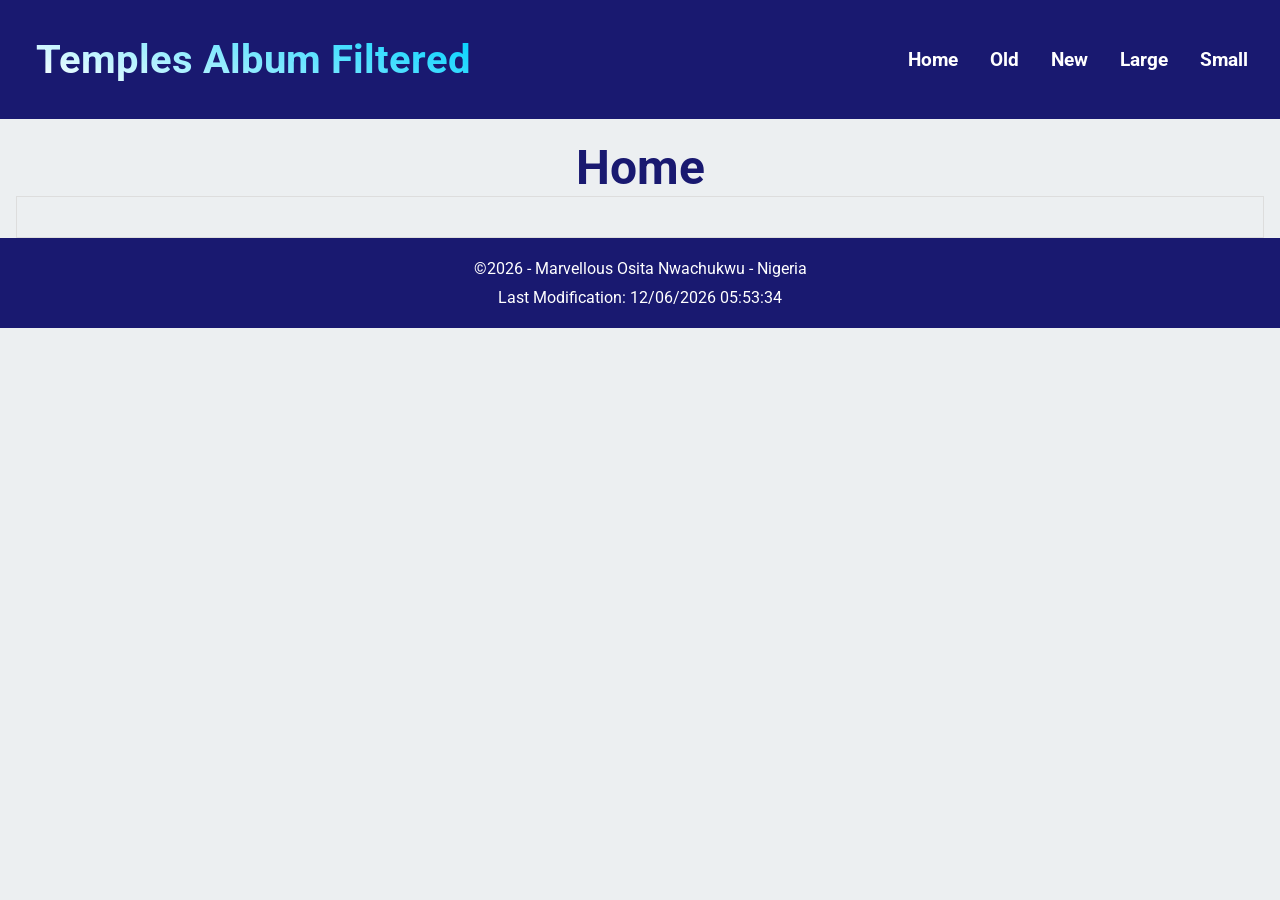
==== filtered-temple.html @ da400f6c "update" ====
<!DOCTYPE html>
<html lang="en">

<head>
    <meta charset="UTF-8">
    <meta name="viewport" content="width=device-width, initial-scale=1.0">
    <title>Temples Album Filtered</title>
    <meta name="description"
        content="temple images thats going to follow frontend standards and accessibility on differnt device widths. Its going to be filtered to show different temples based eihther size or location.">
    <meta name="author" content="Marvellous Nwachukwu">

    <link rel="preconnect" href="https://fonts.googleapis.com">
    <link rel="preconnect" href="https://fonts.gstatic.com" crossorigin>

    <link href="https://fonts.googleapis.com/css2?family=Roboto&display=swap" rel="stylesheet">

    <link rel="stylesheet" href="styles/filtered-temples.css">
    <script src="scripts/filtered-temples.js" defer></script>
</head>

<body>
    <header>
        <nav>
            <div class="brand">Temples Album Filtered</div>

            <button id="menu"></button>
            <ul class="navigation">
                <li><a href="#">Home</a></li>
                <li><a href="#" id ="old">Old</a></li>
                <li><a href="#">New</a></li>
                <li><a href="#">Large</a></li>
                <li><a href="#">Small</a></li>
            </ul>
        </nav>
    </header>

    <main>
        <h1>Home</h1>
        <div id="temple-grid">
        </div>
    </main>

    <footer>
        <p>&copy;<span id="currentyear"></span> - Marvellous Osita Nwachukwu - Nigeria</p>
        <p><span id="lastModified"></span></p>
    </footer>

</body>

</html>
---- styles/filtered-temples.css ----
* {
    margin: 0;
    padding: 0;
    box-sizing: border-box;
}

body {
    background-color: #eceff1;
    font-family: Roboto, sans-serif;
}

header {
    background-color: #191970;
    color: white;
    padding: 1rem;
}

nav {
    display: flex;
    flex-wrap: wrap;
    justify-content: space-between;
    align-items: center;
    margin: 0 auto;
}

.brand {
    font-size: 1.5rem;
    font-weight: bold;
    margin: 10px;
    background: linear-gradient(200deg, #00d2ff, #ffffff);
    -webkit-background-clip: text;
    background-clip: text;
    -webkit-text-fill-color: transparent;
    color: transparent;
}

h1 {
    text-align: center;
    margin-top: 20px;
    font-size: 3rem;
    font-weight: bold;
    color: #191970;
}

#menu {
    background: none;
    border: none;
    color: white;
    font-size: 2rem;
    cursor: pointer;
    padding: 0.5rem;
    display: block;
    margin-right: 10px;
}

#menu::before {
    content: "☰";
}

#menu.open::before {
    content: "←";
}

.navigation {
    display: none;
    list-style: none;
    background-color: #191970;
    width: 100%;
    margin: 1rem 0 0 0;
    padding: 0;
}

.navigation.open {
    display: flex;
    flex-direction: column;
    gap: 5px;
    
}

.navigation li a {
    display: block;
    padding: 0.75rem 1rem;
    color: white;
    text-decoration: none;
    text-align: center;
    font-size: 1.2rem;
    font-weight: bold;
    border-bottom: 1px solid rgba(255, 255, 255, 0.1);
}

.navigation a:hover {
    background-color: #eceff1;
    color: #191970;
    text-decoration: none;
    border-radius: 5px;
}


main {
    max-width: 1300px;
    margin: 0 auto;
    padding: 0 1rem;
}


#temple-grid {
    display: grid;
    grid-template-columns: 1fr;
    gap: 25px;
    padding: 20px;
    box-sizing: border-box;
    border: #ddd solid 1px;
}

.img {
    background-color: white;
    border: 1px solid #ddd;
    padding: 15px;
    border-radius: 10px;
    display: flex;
    flex-direction: column;
    gap: 8px;
    box-shadow: 0 2px 5px rgba(0, 0, 0, 0.5);
    transition: transform 0.3s ease, box-shadow 0.3s ease;
}

.img h3 {
    margin-bottom: 1px;
    color: #191970;
}

.img img {
    width: 100%;
    height: 250px;
    display: block;
    object-fit: cover;
    border-radius: 5px;
    margin-top: 15px;
  
}

.img:hover {
    box-shadow: 0 8px 16px rgba(0, 0, 0, 0.15);
    transform: translateY(-8px);

}
footer {
    background-color: #191970;
    color: white;
    text-align: center;
    padding: 1rem;
}

footer p {
    font-size: 1rem;
    padding: 5px;
}

@media (min-width: 600px) {
    #temple-grid {
        grid-template-columns: 1fr 1fr ;
    }
    
}
@media (min-width: 950px) {
    #menu {
        display: none;
    }

    .navigation {
        display: flex;
        flex-direction: row;
        position: static;
        background-color: transparent;
        width: auto;
        margin: 0;
        gap: 0;
    }
    .brand {
        margin: 20px;
        font-size: 2.5rem;
    }
    .navigation li a {
        padding: 0 1rem;
        border-bottom: none;
    }


    #temple-grid {
        grid-template-columns: 1fr 1fr 1fr;
    }
}
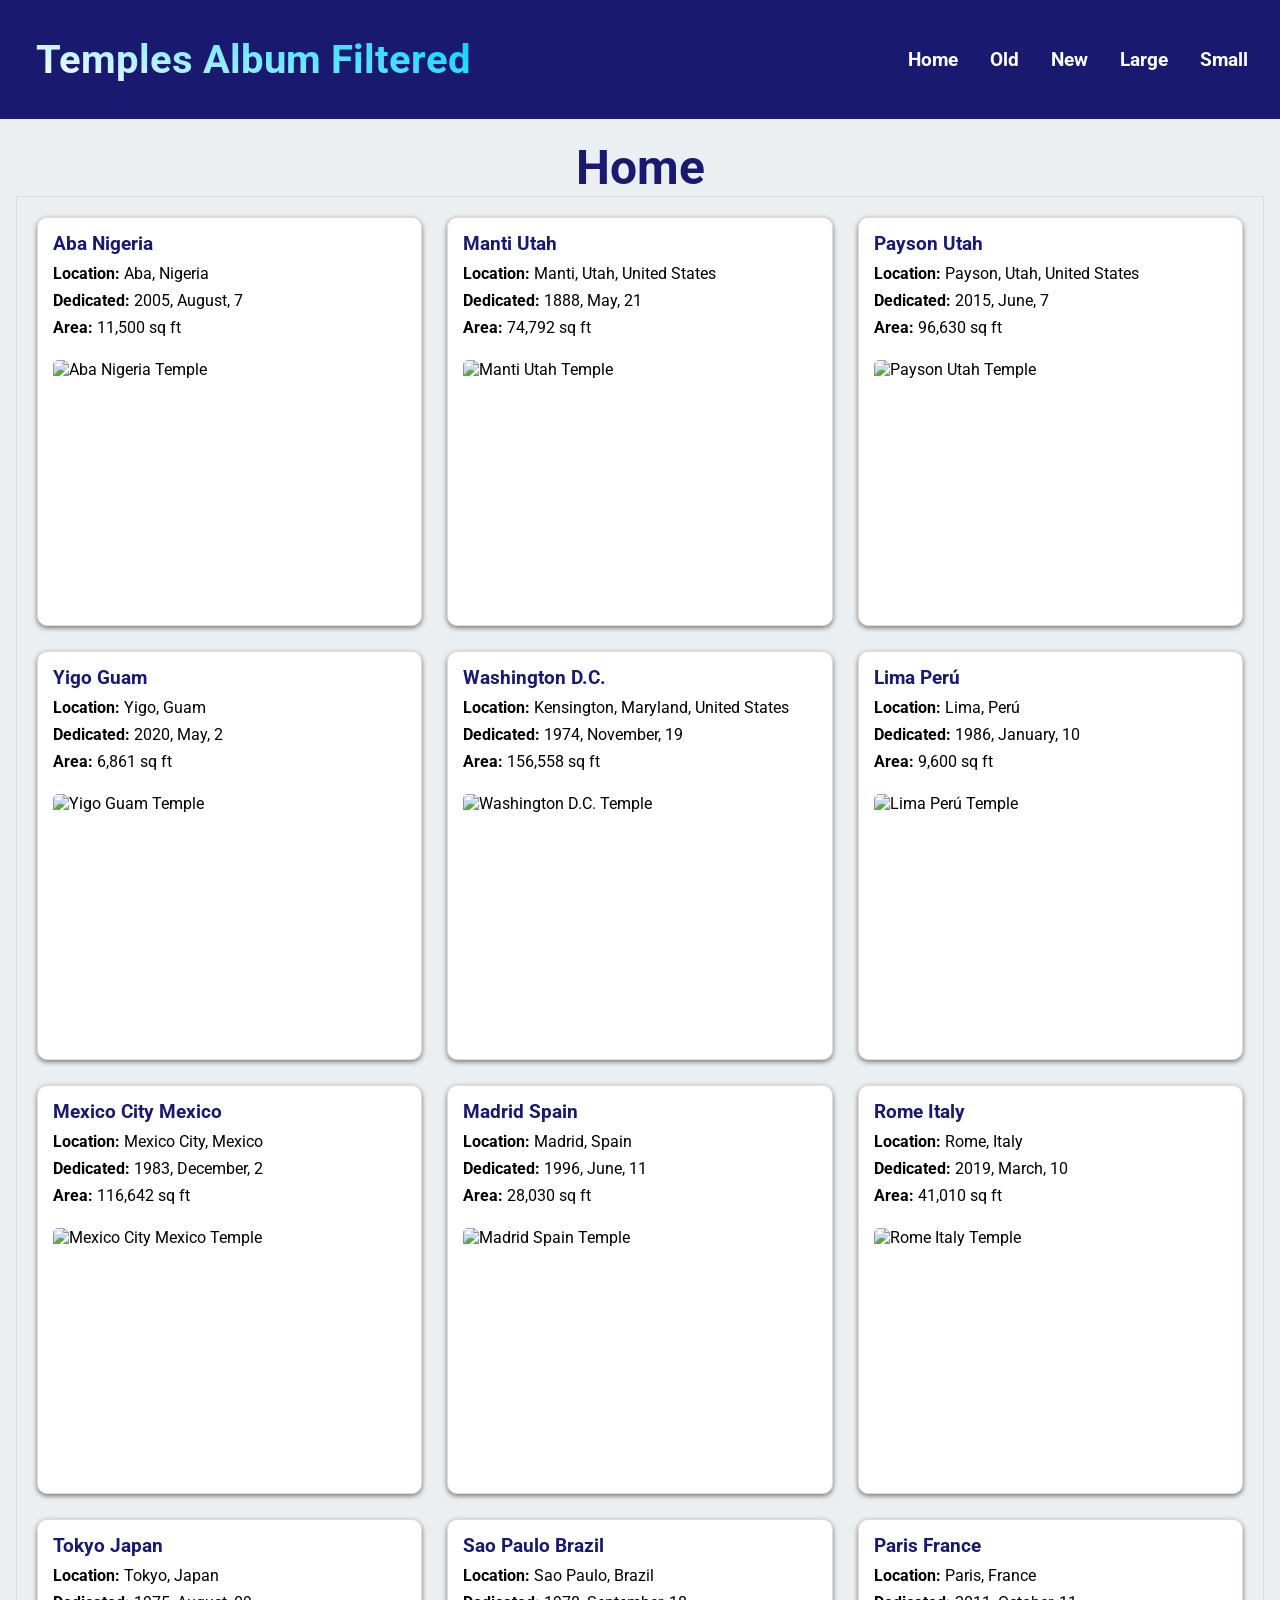
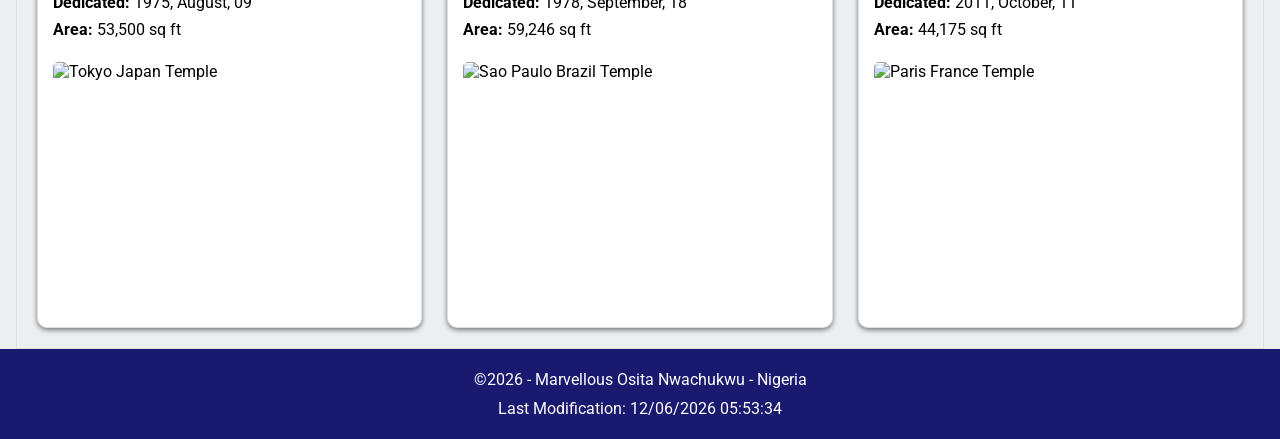
==== commit fa0e8ce8: "done" ====
--- a/filtered-temple.html
+++ b/filtered-temple.html
@@ -6,7 +6,7 @@
     <meta name="viewport" content="width=device-width, initial-scale=1.0">
     <title>Temples Album Filtered</title>
     <meta name="description"
-        content="temple images thats going to follow frontend standards and accessibility on differnt device widths. Its going to be filtered to show different temples based eihther size or location.">
+        content="This project features responsive temple images that adhere to modern frontend standards and web accessibility across various device widths. It includes dynamic navigation filters to display specific temples based on historical dedication dates or structural size measurements, complete with native lazy loading and clean semantic HTML markup for optimal performance. ">
     <meta name="author" content="Marvellous Nwachukwu">
 
     <link rel="preconnect" href="https://fonts.googleapis.com">
@@ -26,7 +26,7 @@
             <button id="menu"></button>
             <ul class="navigation">
                 <li><a href="#">Home</a></li>
-                <li><a href="#" id ="old">Old</a></li>
+                <li><a href="#">Old</a></li>
                 <li><a href="#">New</a></li>
                 <li><a href="#">Large</a></li>
                 <li><a href="#">Small</a></li>
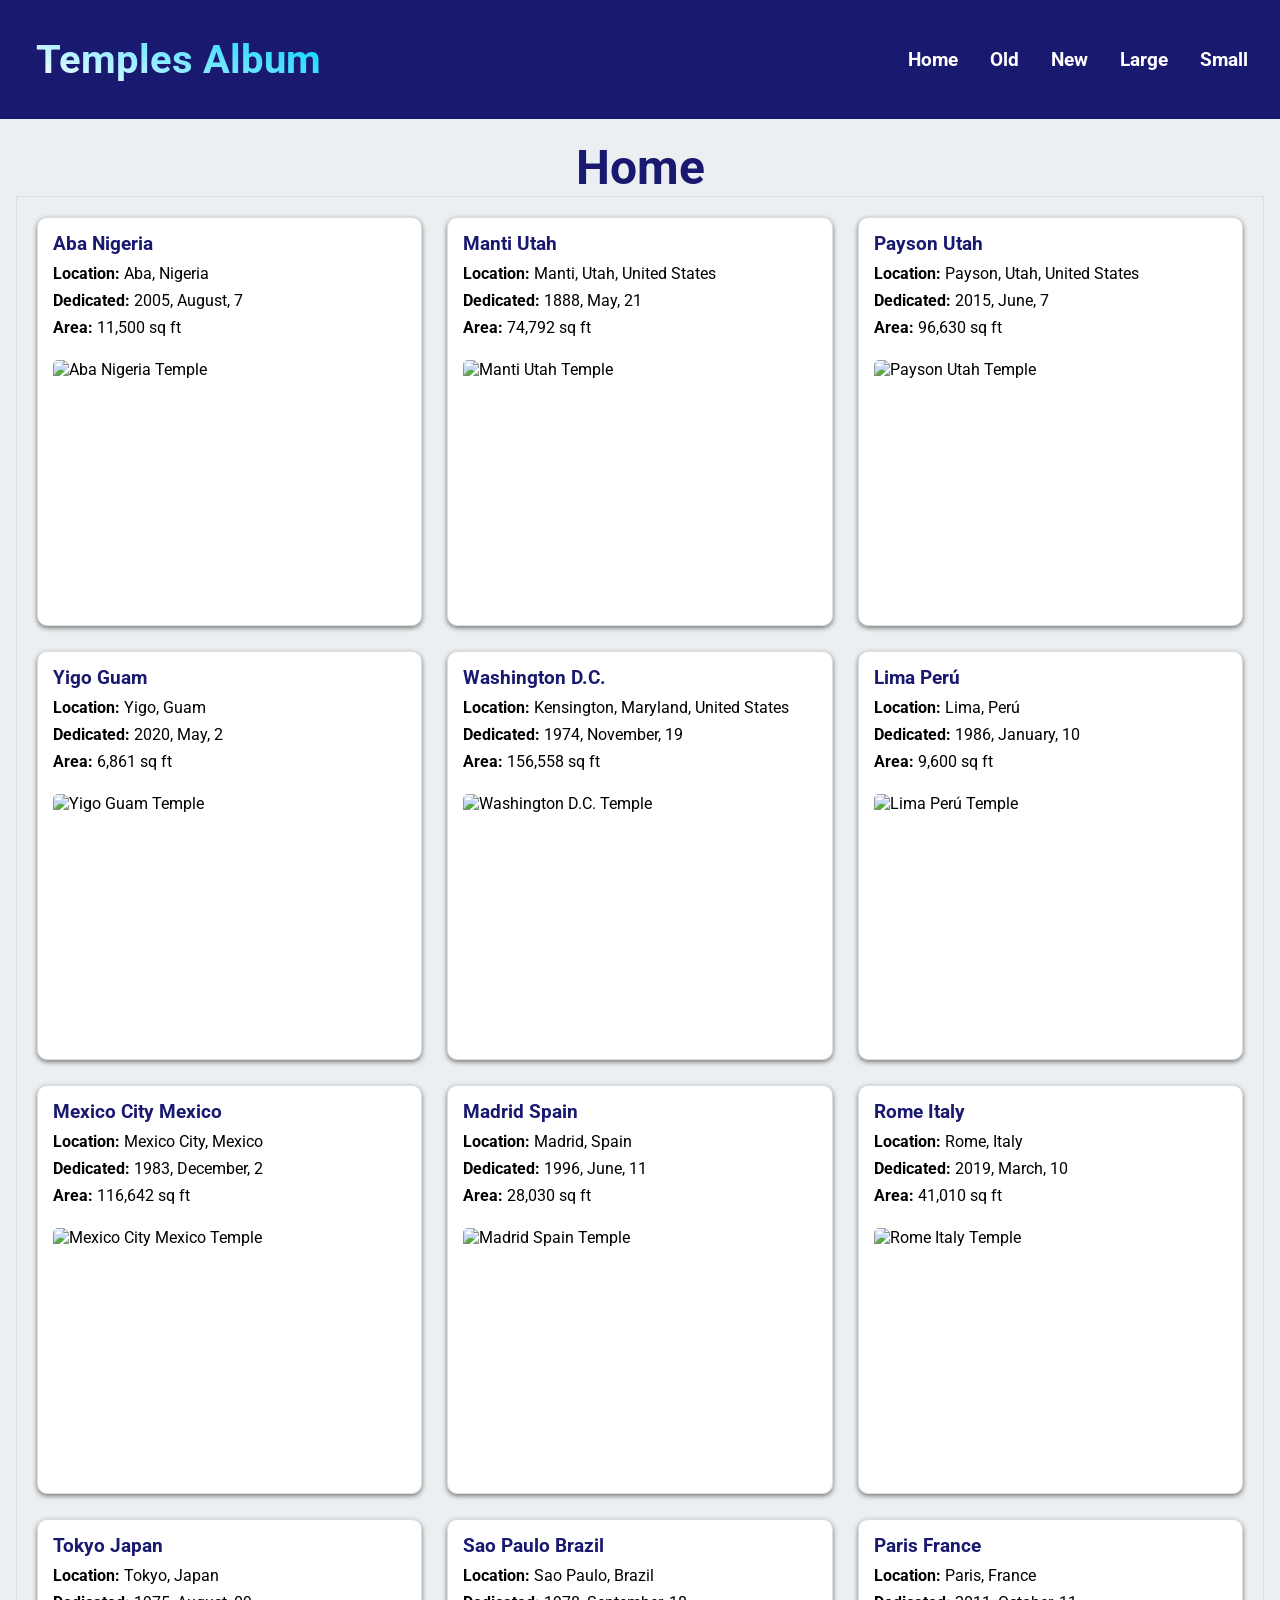
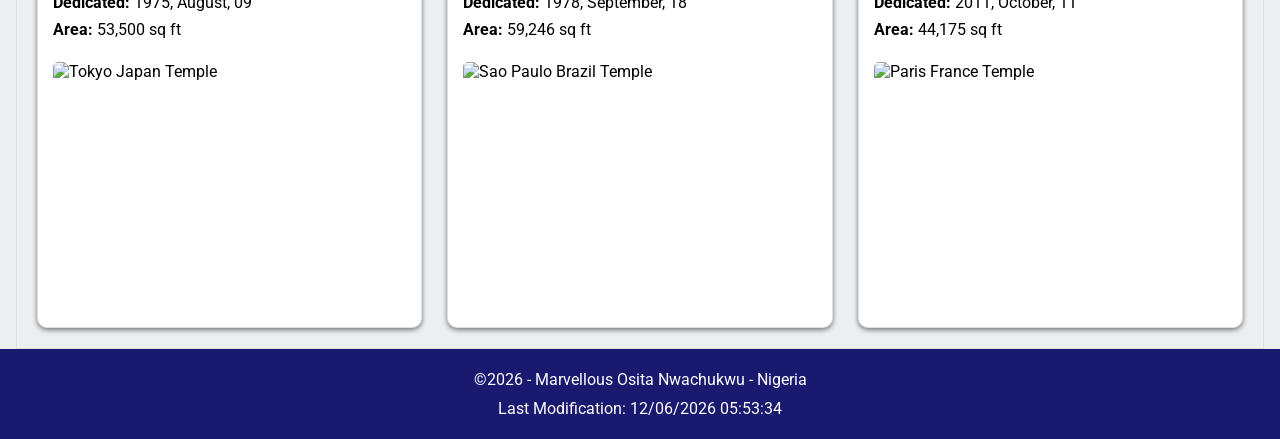
==== commit 888af883: "donee" ====
--- a/filtered-temple.html
+++ b/filtered-temple.html
@@ -21,7 +21,7 @@
 <body>
     <header>
         <nav>
-            <div class="brand">Temples Album Filtered</div>
+            <div class="brand">Temples Album</div>
 
             <button id="menu"></button>
             <ul class="navigation">
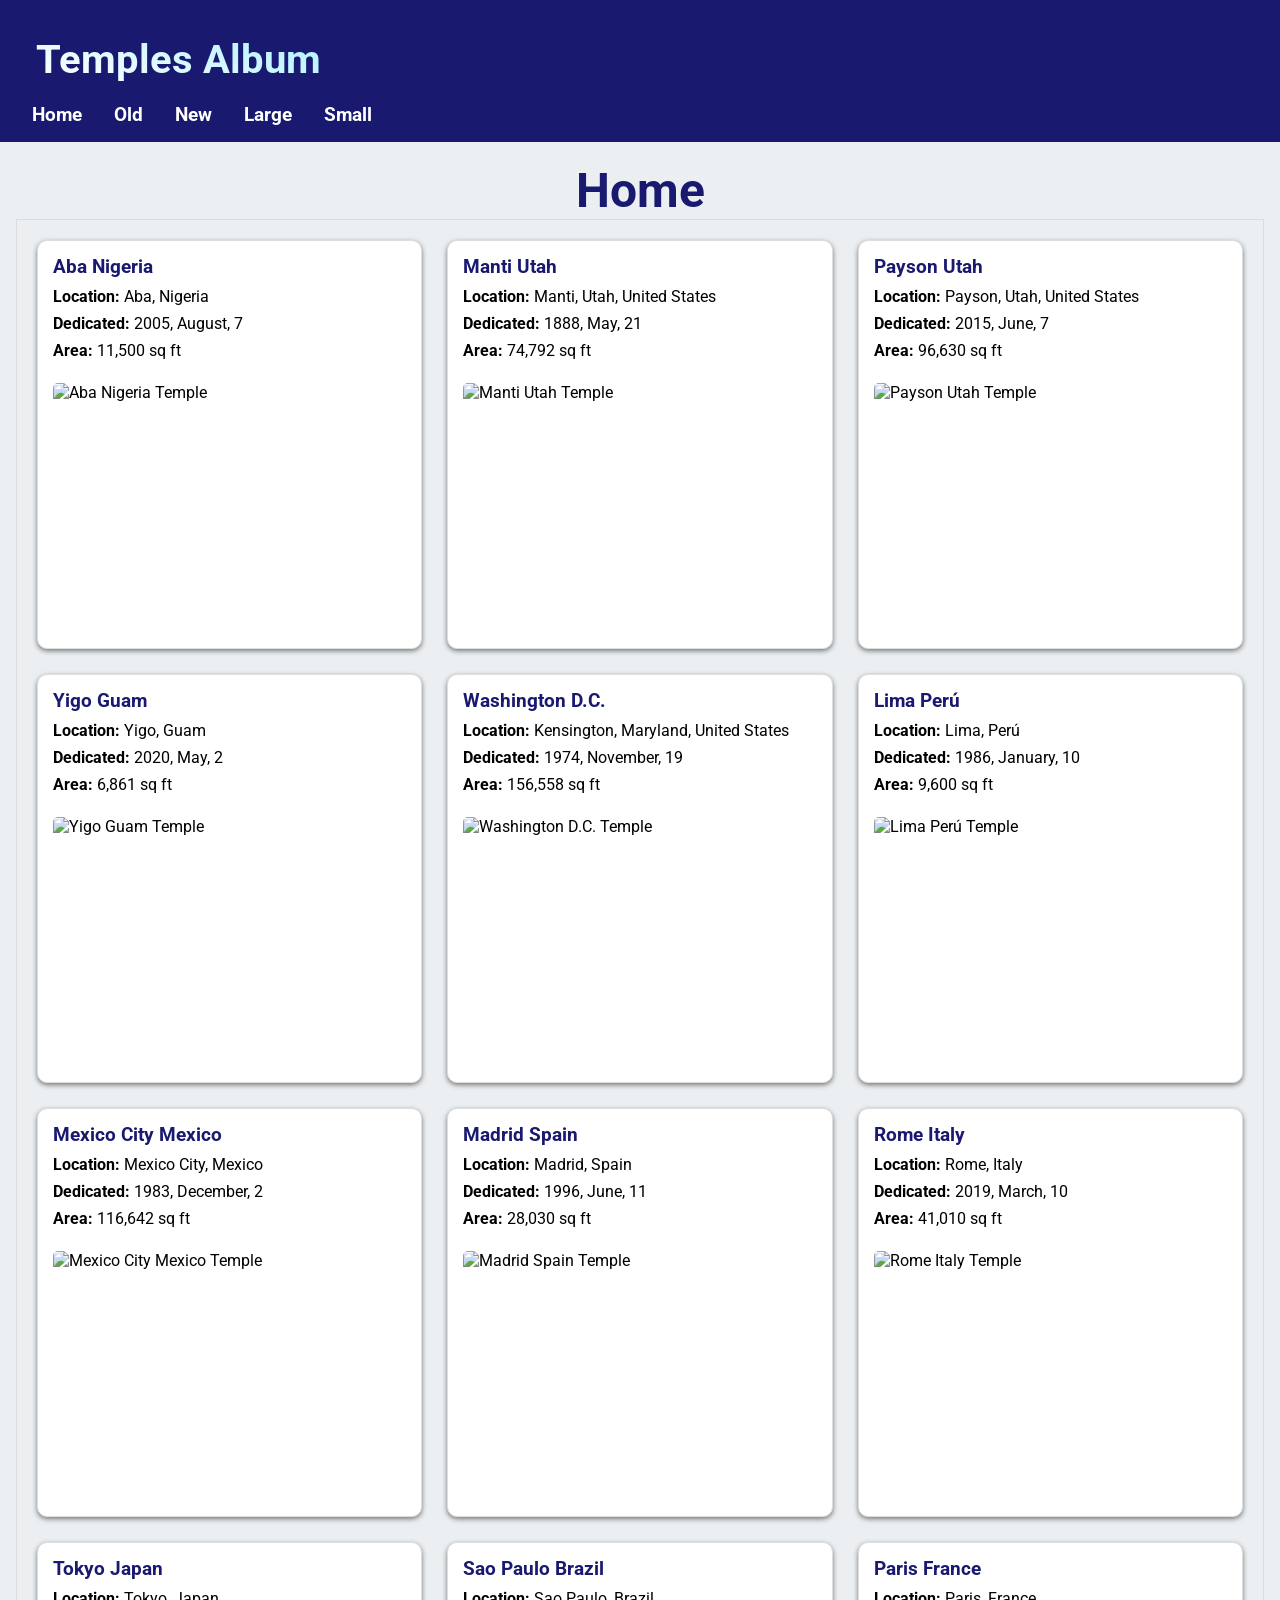
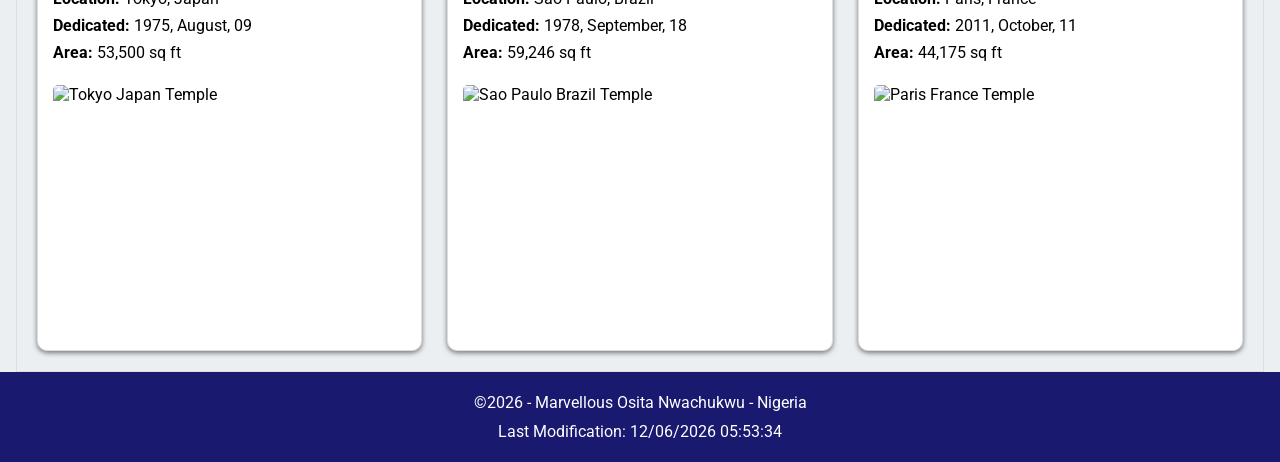
==== commit 6b7f7eda: "updated" ====
--- a/filtered-temple.html
+++ b/filtered-temple.html
@@ -6,7 +6,7 @@
     <meta name="viewport" content="width=device-width, initial-scale=1.0">
     <title>Temples Album Filtered</title>
     <meta name="description"
-        content="This project features responsive temple images that adhere to modern frontend standards and web accessibility across various device widths. It includes dynamic navigation filters to display specific temples based on historical dedication dates or structural size measurements, complete with native lazy loading and clean semantic HTML markup for optimal performance. ">
+        content="A responsive, filtered album displaying Church if Christ And of Latter days church temples.">
     <meta name="author" content="Marvellous Nwachukwu">
 
     <link rel="preconnect" href="https://fonts.googleapis.com">
@@ -20,8 +20,8 @@
 
 <body>
     <header>
+        <div class="brand">Temples Album</div>
         <nav>
-            <div class="brand">Temples Album</div>
 
             <button id="menu"></button>
             <ul class="navigation">
--- a/styles/filtered-temples.css
+++ b/styles/filtered-temples.css
@@ -26,7 +26,7 @@
 .brand {
     font-size: 1.5rem;
     font-weight: bold;
-    margin: 10px;
+    margin: 10px 0;
     background: linear-gradient(200deg, #00d2ff, #ffffff);
     -webkit-background-clip: text;
     background-clip: text;
